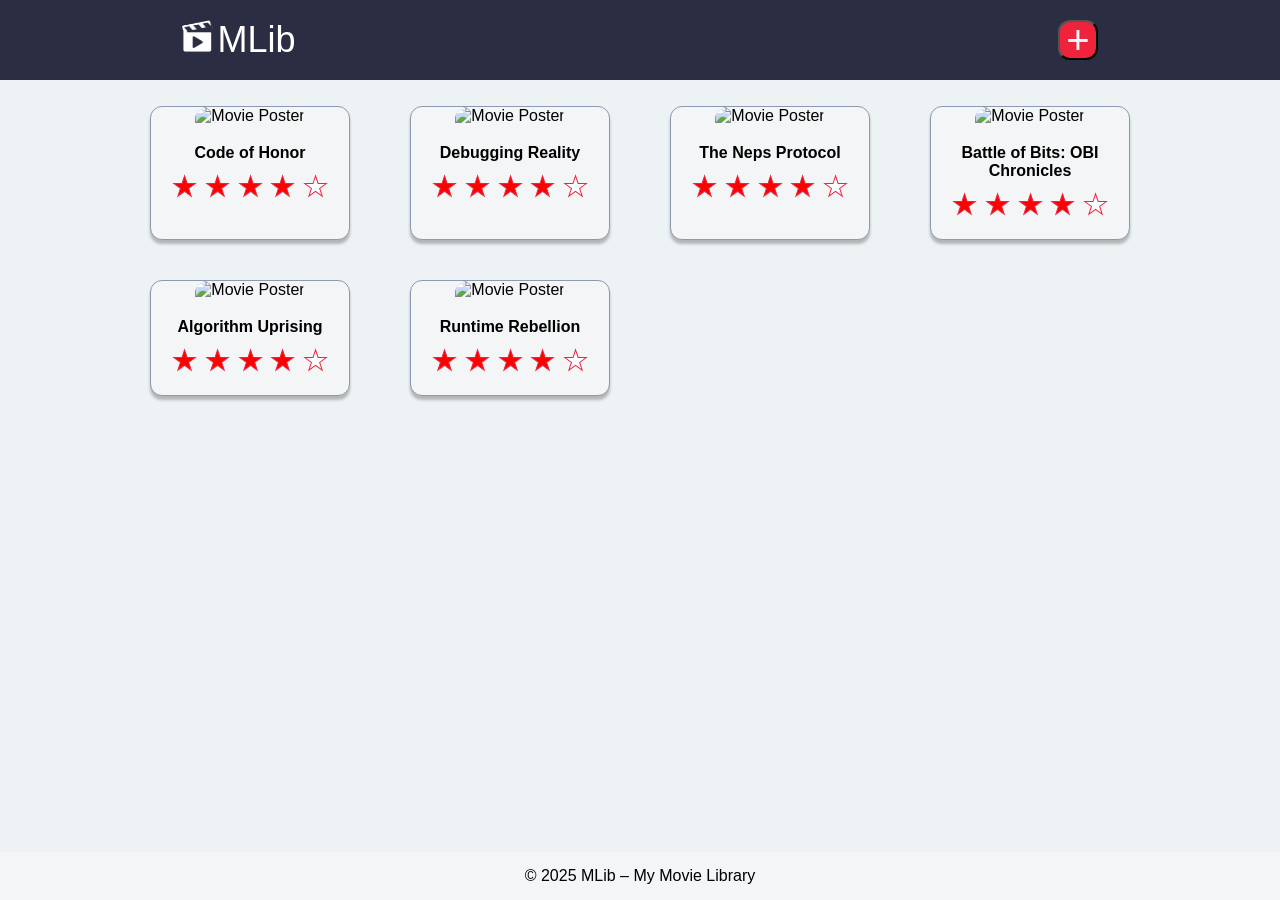
==== index.html @ b1da39be "add page of add films add paga that add films at the catalog" ====
<!DOCTYPE html>
<html lang="en">

    <head>
        <meta charset="UTF-8">
        <meta name="viewport" content="width=device-width, initial-scale=1.0">
        <title>My Movie Library - Home</title>
        <link rel="stylesheet" href="css/style.css">
    </head>

    <body>
        <header>
            <div>
                <img src="assets/images/mlib-icon.svg" alt="MLib Logo Icon" height="32">
                <span>MLib</span>
            </div>

        <nav>
            <a href="pages/add-review.html">
                <button class="add-button" aria-label="Add new movie review">+</button>
            </a>            
        </nav>
        </header>

        <main>
            <div class="movie-list-container">

                <div class="movie-card">
                    <img src="https://placehold.co/200x300" alt="Movie Poster">
                    <h3>Code of Honor</h3>
                    <div class="rating">
                        <span>★</span>
                        <span>★</span>
                        <span>★</span>
                        <span>★</span>
                        <span class="star-empty">★</span>
                    </div>
                </div>

                <div class="movie-card">
                    <img src="https://placehold.co/200x300" alt="Movie Poster">
                    <h3>Debugging Reality</h3>
                    <div class="rating">
                        <span>★</span>
                        <span>★</span>
                        <span>★</span>
                        <span>★</span>
                        <span class="star-empty">★</span>
                    </div>
                </div>

                <div class="movie-card">
                    <img src="https://placehold.co/200x300" alt="Movie Poster">
                    <h3>The Neps Protocol</h3>
                    <div class="rating">
                        <span>★</span>
                        <span>★</span>
                        <span>★</span>
                        <span>★</span>
                        <span class="star-empty">★</span>
                    </div>
                </div>

                <div class="movie-card">
                    <img src="https://placehold.co/200x300" alt="Movie Poster">
                    <h3>Battle of Bits: OBI Chronicles</h3>
                    <div class="rating">
                        <span>★</span>
                        <span>★</span>
                        <span>★</span>
                        <span>★</span>
                        <span class="star-empty">★</span>
                    </div>
                </div>

                <div class="movie-card">
                    <img src="https://placehold.co/200x300" alt="Movie Poster">
                    <h3>Algorithm Uprising</h3>
                    <div class="rating">
                        <span>★</span>
                        <span>★</span>
                        <span>★</span>
                        <span>★</span>
                        <span class="star-empty">★</span>
                    </div>
                </div>

                <div class="movie-card">
                    <img src="https://placehold.co/200x300" alt="Movie Poster">
                    <h3>Runtime Rebellion</h3>
                    <div class="rating">
                        <span>★</span>
                        <span>★</span>
                        <span>★</span>
                        <span>★</span>
                        <span class="star-empty">★</span>
                    </div>
                </div>
            </div>

        </main>

        <footer>
            <p>&copy; 2025 MLib &ndash; My Movie Library</p>
        </footer>
    </body>

</html>
---- css/style.css ----
/* --- Basic Reset --- */
* {
  margin: 0;
  padding: 0;
  box-sizing: border-box;
}

body {
  background-color: #edf2f4;
  font-family: Arial, Helvetica, sans-serif;
  color: #000000;
  display: flex;
  flex-direction: column;
  min-height: 100vh;
}

main {
  flex: 1;
}

header {
  background-color: #2b2d42;
  color: #ffffff;
  height: 80px;

  display: flex;
  justify-content: space-between;
  align-items: center;

  padding: 0 182px;
}
header a {
    text-decoration: none; /* Remove o sublinhado do link */
    color: inherit; /* Obtem a cor do "pai" */ 
}
header span {
  font-size: 36px;
}

.add-button {
  background-color: #ef233c;
  color: #ffffff;
  width: 40px;
  height: 40px;
  font-size: 40px;
  border-radius: 12px;

  display: flex;
  align-items: center;
  justify-content: center;
  cursor: pointer;
}

footer {
  background-color: #f4f5f6;
  text-align: center;
  font-size: 16px;
  padding: 15.25px;
}

.movie-list-container {
  padding: 26px 20px;
  max-width: 1020px;
  margin: 0 auto;

  display: flex;
  flex-wrap: wrap;
  row-gap: 40px;
  column-gap: 60px;
}

.movie-card {
  background-color: #f4f5f6;
  border: 1px solid #8d99ae;
  border-radius: 12px;
  width: 200px;
  text-align: center;
  box-shadow: 0px 4px 3px 0px #00000040;
}

.movie-card img {
  width: 100%;
  height: 300px;
  border-radius: 12px 12px 0 0;
}

.movie-card h3 {
  font-weight: 700;
  font-size: 16px;
  margin-top: 19px;
}

.rating {
  color: red;
  font-size: 28px;
  margin-top: 8px;
  margin-bottom: 18px;
  -webkit-text-stroke: 1px #ef233c;
}

.star-empty {
  color: white;
}
/* --- Form Styles --- */

/* Container que centraliza toda a seção do formulário na página */
.form-page-container {
  max-width: 800px;     /* Define uma largura máxima para o conteúdo não ficar muito esticado em telas grandes */
  margin: 60px auto;    /* Adiciona 60px de margem em cima/embaixo e centraliza horizontalmente com 'auto' */
}

/* Título "New Review" da página */
.form-page-container h2 {
  text-align: center;   /* Centraliza o texto do título */
  margin-bottom: 20px;  /* Cria um espaço abaixo do título, antes do card do formulário */
  font-size: 36px;      /* Tamanho da fonte do título */
  font-weight: 400;     /* Peso da fonte 'normal' */
}

/* O 'card' branco que envolve o formulário */
.form-container {
  background-color: #f4f5f6; /* Cor de fundo do card */
  padding: 33px 61px;          /* Espaçamento interno (vertical e horizontal) para o conteúdo do formulário 'respirar' */
  border-radius: 12px;         /* Arredonda os cantos do card */
  box-shadow: 0px 4px 4px 0px #00000040; /* Adiciona uma sombra sutil para dar profundidade */
}

/* Agrupador para cada par de label e input */
.form-group {
  margin-bottom: 34px;     /* Cria um espaçamento vertical entre cada campo do formulário */
  display: flex;             /* Ativa o Flexbox... */
  flex-direction: column;    /* ...para garantir que o label fique em cima do input (em coluna) */
}

/* Estilo para os rótulos (labels) dos campos */
.form-group label {
  font-size: 24px;      /* Tamanho da fonte do rótulo */
  margin-bottom: 6px;   /* Pequeno espaço entre o rótulo e o campo de entrada abaixo */
}

/* Estilo geral para todos os campos de entrada */
.form-group input,
.form-group select,
.form-group textarea {
  width: 100%;                  /* Faz com que os campos ocupem toda a largura disponível */
  padding: 12px;                /* Espaçamento interno para o texto digitado não ficar colado nas bordas */
  border: 1px solid #e8eaed;    /* Borda sutil para os campos */
  border-radius: 12px;          /* Arredonda os cantos dos campos de entrada */
  font-size: 14px;              /* Tamanho da fonte para o texto que o usuário digita */
  color: #333;                  /* Cor do texto digitado */
  font-family: inherit;         /* Garante que os campos usem a mesma fonte definida no 'body' */
}

/* Container para colocar 'Stars' e 'Watched Date' lado a lado */
.form-row {
  display: flex; /* Ativa o Flexbox para alinhar os itens na horizontal */
  gap: 20px;     /* Cria um espaço de 20px entre os dois campos */
}

/* Faz com que cada .form-group dentro de .form-row cresça e ocupe o espaço igualmente */
.form-row .form-group {
  flex: 1; /* flex: 1 é um atalho para flex-grow: 1, flex-shrink: 1, flex-basis: 0% */
}

/* Estilo do botão de submissão do formulário */
.submit-button {
  width: 100%;                  /* Faz o botão ocupar toda a largura */
  padding: 12px;                /* Espaçamento interno */
  background-color: #2b2d42;    /* Cor de fundo escura, igual ao header */
  color: white;                 /* Cor do texto do botão */
  border: none;                 /* Remove a borda padrão do navegador */
  border-radius: 12px;          /* Arredonda os cantos do botão */
  font-size: 20px;              /* Tamanho do texto do botão */
  cursor: pointer;              /* Mostra a 'mãozinha' ao passar o mouse */
  margin-top: 10px;             /* Espaço acima do botão */
}
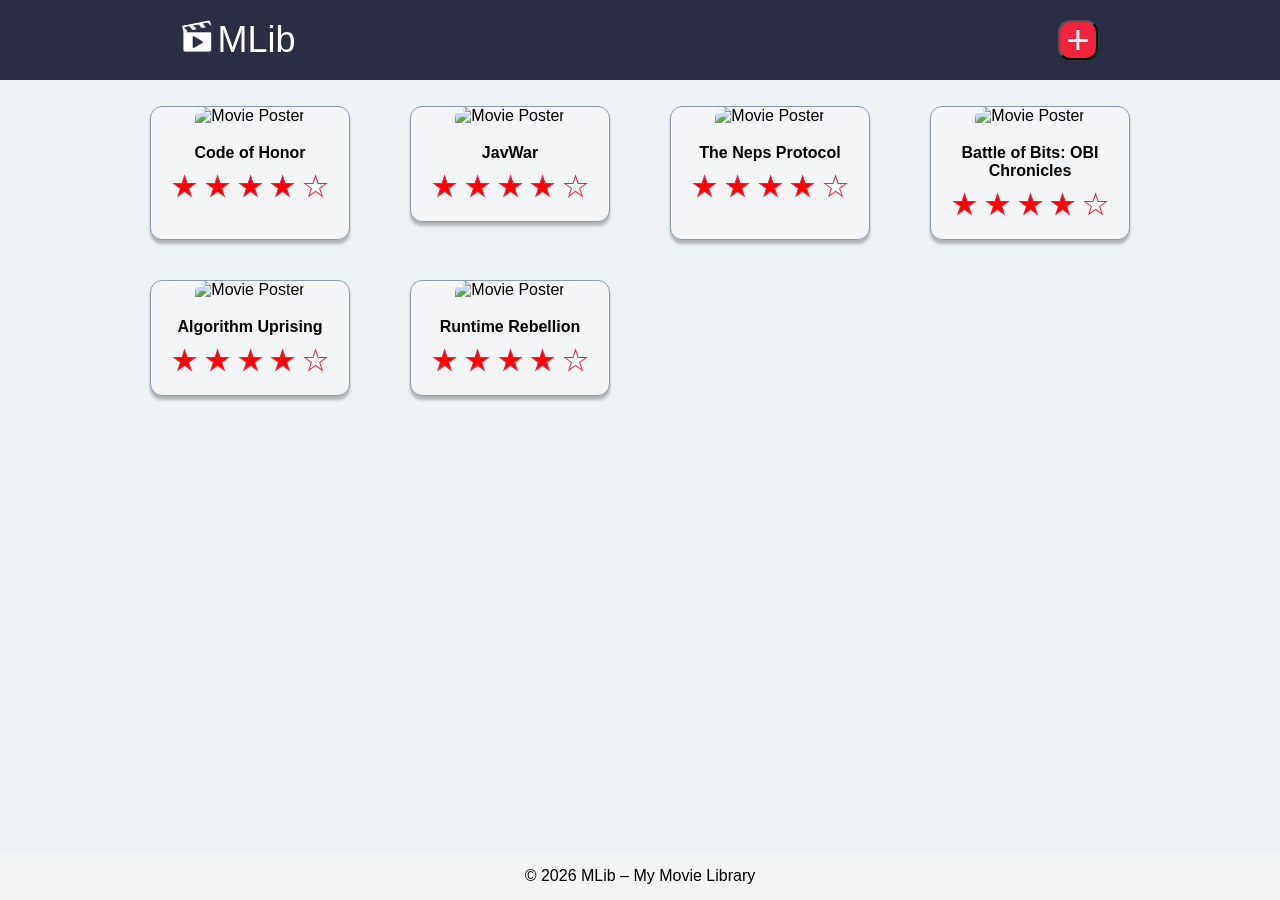
==== commit d9ded094: "add one review" ====
--- a/index.html
+++ b/index.html
@@ -1,33 +1,46 @@
 <!DOCTYPE html>
 <html lang="en">
 
-    <head>
-        <meta charset="UTF-8">
-        <meta name="viewport" content="width=device-width, initial-scale=1.0">
-        <title>My Movie Library - Home</title>
-        <link rel="stylesheet" href="css/style.css">
-    </head>
+<head>
+    <meta charset="UTF-8">
+    <meta name="viewport" content="width=device-width, initial-scale=1.0">
+    <title>My Movie Library - Home</title>
+    <link rel="stylesheet" href="css/style.css">
+</head>
 
-    <body>
-        <header>
-            <div>
-                <img src="assets/images/mlib-icon.svg" alt="MLib Logo Icon" height="32">
-                <span>MLib</span>
-            </div>
+<body>
+    <header>
+        <div>
+            <img src="assets/images/mlib-icon.svg" alt="MLib Logo Icon" height="32">
+            <span>MLib</span>
+        </div>
 
         <nav>
             <a href="pages/add-review.html">
                 <button class="add-button" aria-label="Add new movie review">+</button>
-            </a>            
+            </a>
         </nav>
-        </header>
+    </header>
 
-        <main>
-            <div class="movie-list-container">
+    <main>
+        <div class="movie-list-container">
 
+            <div class="movie-card">
+                <img src="https://placehold.co/200x300" alt="Movie Poster">
+                <h3>Code of Honor</h3>
+                <div class="rating">
+                    <span>★</span>
+                    <span>★</span>
+                    <span>★</span>
+                    <span>★</span>
+                    <span class="star-empty">★</span>
+                </div>
+            </div>
+
+            <a href="pages/details-javwar.html" class="movie-card-link">
                 <div class="movie-card">
                     <img src="https://placehold.co/200x300" alt="Movie Poster">
-                    <h3>Code of Honor</h3>
+                    <h3>JavWar</h3>
                     <div class="rating">
                         <span>★</span>
                         <span>★</span>
@@ -36,73 +49,63 @@
                         <span class="star-empty">★</span>
                     </div>
                 </div>
+            </a>
 
-                <div class="movie-card">
-                    <img src="https://placehold.co/200x300" alt="Movie Poster">
-                    <h3>Debugging Reality</h3>
-                    <div class="rating">
-                        <span>★</span>
-                        <span>★</span>
-                        <span>★</span>
-                        <span>★</span>
-                        <span class="star-empty">★</span>
-                    </div>
-                </div>
 
-                <div class="movie-card">
-                    <img src="https://placehold.co/200x300" alt="Movie Poster">
-                    <h3>The Neps Protocol</h3>
-                    <div class="rating">
-                        <span>★</span>
-                        <span>★</span>
-                        <span>★</span>
-                        <span>★</span>
-                        <span class="star-empty">★</span>
-                    </div>
-                </div>
-
-                <div class="movie-card">
-                    <img src="https://placehold.co/200x300" alt="Movie Poster">
-                    <h3>Battle of Bits: OBI Chronicles</h3>
-                    <div class="rating">
-                        <span>★</span>
-                        <span>★</span>
-                        <span>★</span>
-                        <span>★</span>
-                        <span class="star-empty">★</span>
-                    </div>
-                </div>
-
-                <div class="movie-card">
-                    <img src="https://placehold.co/200x300" alt="Movie Poster">
-                    <h3>Algorithm Uprising</h3>
-                    <div class="rating">
-                        <span>★</span>
-                        <span>★</span>
-                        <span>★</span>
-                        <span>★</span>
-                        <span class="star-empty">★</span>
-                    </div>
-                </div>
-
-                <div class="movie-card">
-                    <img src="https://placehold.co/200x300" alt="Movie Poster">
-                    <h3>Runtime Rebellion</h3>
-                    <div class="rating">
-                        <span>★</span>
-                        <span>★</span>
-                        <span>★</span>
-                        <span>★</span>
-                        <span class="star-empty">★</span>
-                    </div>
+            <div class="movie-card">
+                <img src="https://placehold.co/200x300" alt="Movie Poster">
+                <h3>The Neps Protocol</h3>
+                <div class="rating">
+                    <span>★</span>
+                    <span>★</span>
+                    <span>★</span>
+                    <span>★</span>
+                    <span class="star-empty">★</span>
                 </div>
             </div>
 
-        </main>
+            <div class="movie-card">
+                <img src="https://placehold.co/200x300" alt="Movie Poster">
+                <h3>Battle of Bits: OBI Chronicles</h3>
+                <div class="rating">
+                    <span>★</span>
+                    <span>★</span>
+                    <span>★</span>
+                    <span>★</span>
+                    <span class="star-empty">★</span>
+                </div>
+            </div>
 
-        <footer>
-            <p>&copy; 2025 MLib &ndash; My Movie Library</p>
-        </footer>
-    </body>
+            <div class="movie-card">
+                <img src="https://placehold.co/200x300" alt="Movie Poster">
+                <h3>Algorithm Uprising</h3>
+                <div class="rating">
+                    <span>★</span>
+                    <span>★</span>
+                    <span>★</span>
+                    <span>★</span>
+                    <span class="star-empty">★</span>
+                </div>
+            </div>
 
-</html>
+            <div class="movie-card">
+                <img src="https://placehold.co/200x300" alt="Movie Poster">
+                <h3>Runtime Rebellion</h3>
+                <div class="rating">
+                    <span>★</span>
+                    <span>★</span>
+                    <span>★</span>
+                    <span>★</span>
+                    <span class="star-empty">★</span>
+                </div>
+            </div>
+        </div>
+
+    </main>
+
+    <footer>
+        <p>&copy; 2026 MLib &ndash; My Movie Library</p>
+    </footer>
+</body>
+
+</html>
--- a/css/style.css
+++ b/css/style.css
@@ -174,3 +174,118 @@
   cursor: pointer;              /* Mostra a 'mãozinha' ao passar o mouse */
   margin-top: 10px;             /* Espaço acima do botão */
 }
+.movie-card-link {
+  color: inherit; /* Faz o link herdar a cor do texto do seu pai */
+  text-decoration: none; /* Remove o sublinhado */
+}
+/* --- Movie Details Page Styles --- */
+
+/* 1. O container principal que se parece com um grande card branco */
+.movie-details-container {
+  /* Layout com Flexbox */
+  display: flex;
+  align-items: flex-start;
+  gap: 65px;
+
+  /* Tamanho e Centralização na página */
+  max-width: 1200px;
+  margin: 55px auto;
+
+  /* Estilo Visual do Card */
+  background-color: #f4f5f6;
+  padding: 86px 90px;
+  border-radius: 12px;
+  box-shadow: 0px 4px 4px 0px #00000040;
+}
+
+/* 2. A coluna do pôster e sua imagem */
+.movie-poster {
+  flex-shrink: 0; 
+}
+
+.movie-poster img {
+  width: 380px;
+  border-radius: 12px;
+}
+
+/* 3. Estilos gerais para os textos na coluna da direita */
+.movie-details-info h1 {
+  font-size: 46px;
+  margin-bottom: 30px;
+}
+
+.movie-details-info p {
+  font-size: 22px;
+  line-height: 1.5; 
+}
+
+/* 4. Estilos para os agrupamentos e detalhes finos */
+.movie-section {
+  margin-bottom: 20px;
+}
+
+.rating-details {
+  display: flex;
+  align-items: baseline;
+  gap: 12px;
+}
+
+.rating-details .rating {
+  margin: 0;
+}
+
+.review-title {
+  margin-bottom: 5px;
+}
+@media (max-width: 540px) {
+  .movie-list-container {
+    justify-content: center;
+  }
+  .form-page-container {
+    margin: 30px auto;
+    padding: 0 15px;
+  }
+
+  .form-page-container h2 {
+    font-size: 30px;
+  }
+
+  .form-container {
+    padding: 25px 20px;
+  }
+
+  .form-group label {
+    font-size: 20px;
+  }
+
+  .form-row {
+    flex-direction: column;
+    gap: 0px;
+  }
+
+  .movie-details-container {
+    flex-direction: column;
+    align-items: center;
+    gap: 20px;
+    padding: 20px;
+    margin: 30px 15px;
+  }
+
+  .movie-poster img {
+    width: 100%;
+    max-width: 280px;
+  }
+
+  .rating {
+    font-size: 20px;
+  }
+
+  .movie-details-info h1 {
+    font-size: 24px;
+    text-align: center;
+  }
+
+  .movie-details-info p {
+    font-size: 16px;
+  }
+}
